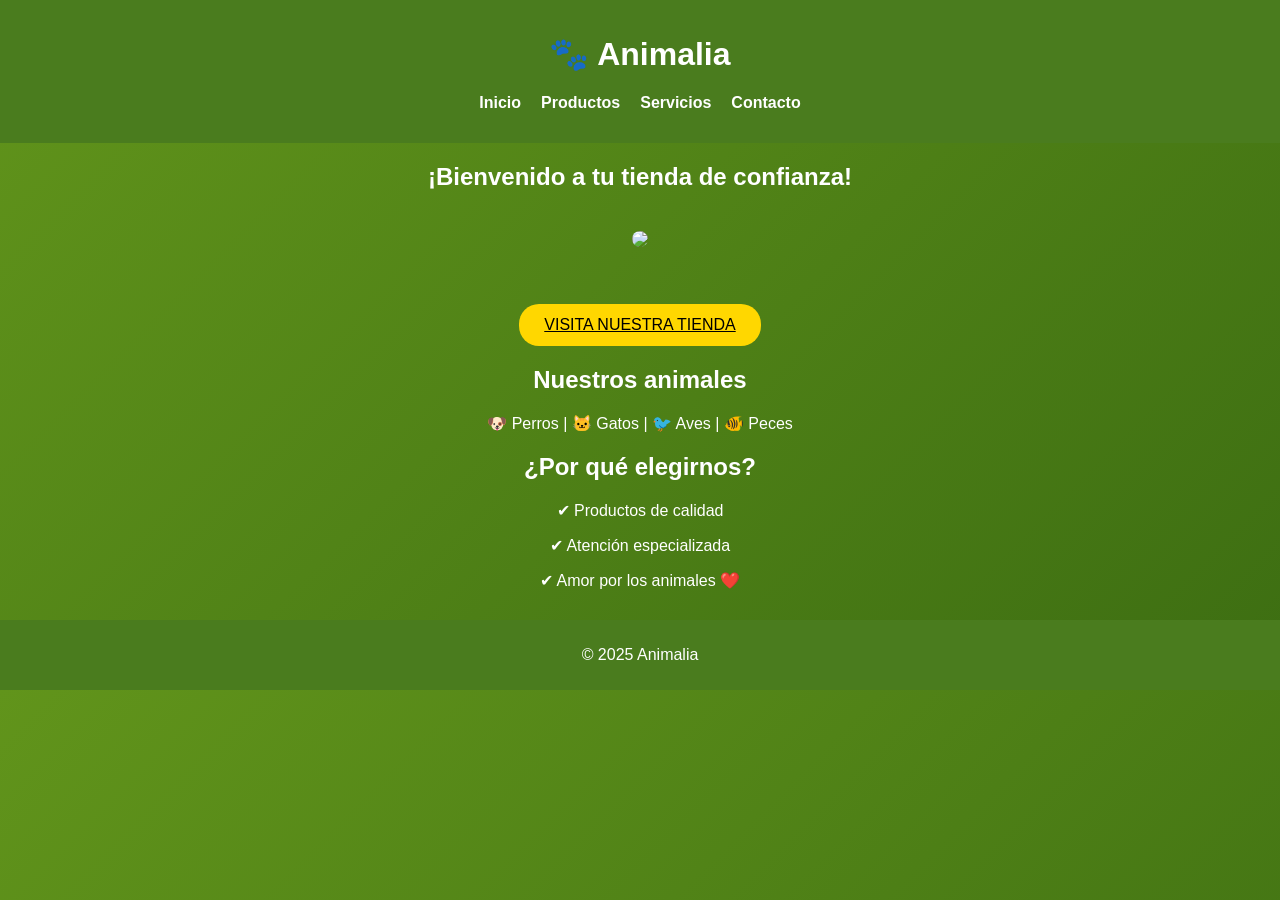
==== index.html @ bbfaf25c "Add files via upload" ====
<!DOCTYPE html>
<html lang="es">
<head>
    <meta charset="UTF-8">
    <meta name="viewport" content="width=device-width, initial-scale=1.0">
    <title>Animalia</title>
    <link rel="stylesheet" href="styles.css">
    <link rel="icon" href="imagenes/logo.jpg">
</head>

<body>

<header>
    <h1>🐾 Animalia</h1>
    <nav>
        <ul>
            <li><a href="index.html">Inicio</a></li>
            <li><a href="productos.html">Productos</a></li>
            <li><a href="servicios.html">Servicios</a></li>
            <li><a href="contacto.html">Contacto</a></li>
        </ul>
    </nav>
</header>

<section>
    <h2>¡Bienvenido a tu tienda de confianza!</h2>
    <img src="imagenes/logo.jpg" class="logo">
    <br><br>
    <a href="tienda.html" class="btn">VISITA NUESTRA TIENDA</a>
</section>

<section>
    <h2>Nuestros animales</h2>
    <p>🐶 Perros | 🐱 Gatos | 🐦 Aves | 🐠 Peces</p>
</section>

<section>
    <h2>¿Por qué elegirnos?</h2>
    <p>✔ Productos de calidad</p>
    <p>✔ Atención especializada</p>
    <p>✔ Amor por los animales ❤️</p>
</section>

<footer>
    <p>&copy; 2025 Animalia</p>
</footer>

</body>
</html>
---- styles.css ----
/* GENERAL */
body{
    background: linear-gradient(135deg, #61941b, #3d6e12);
    font-family: Arial, sans-serif;
    color: white;
    text-align: center;
    margin: 0;
}

/* HEADER */
header{
    background-color: #4a7c1e;
    padding: 15px;
}

/* NAV */
nav ul{
    display: flex;
    justify-content: center;
    gap: 20px;
    list-style: none;
    padding: 0;
}

nav a{
    color: white;
    text-decoration: none;
    font-weight: bold;
}

nav a:hover{
    color: gold;
}

/* TITULOS */
h1, h2, h3{
    margin-top: 20px;
}

/* BOTONES */
.btn{
    background: gold;
    color: black;
    padding: 12px 25px;
    border-radius: 20px;
    display: inline-block;
    margin-top: 15px;
    transition: 0.3s;
}

.btn:hover{
    transform: scale(1.1);
}

/* TARJETAS (PRODUCTOS Y SERVICIOS) */
.product-item, .service-item{
    background: rgba(255,255,255,0.1);
    margin: 15px;
    padding: 15px;
    border-radius: 10px;
    display: inline-block;
    width: 250px;
    transition: 0.3s;
}

.product-item:hover, .service-item:hover{
    transform: scale(1.05);
}

/* IMÁGENES */
img{
    width: 200px;
    border-radius: 10px;
}

.logo{
    width: 150px;
    border-radius: 50%;
    margin: 20px 0;
}

/* BOTONES GENERALES */
button{
    background-color: gold;
    color: black;
    border: none;
    padding: 10px 15px;
    border-radius: 10px;
    cursor: pointer;
    margin-top: 10px;
}

button:hover{
    background-color: #ffd700cc;
}

/* FORMULARIO */
form{
    background: rgba(255,255,255,0.1);
    padding: 20px;
    border-radius: 10px;
    display: inline-block;
}

input, textarea{
    padding: 8px;
    width: 200px;
    border-radius: 5px;
    border: none;
}

/* MAPA */
iframe{
    border-radius: 10px;
    margin-top: 20px;
}

/* FOOTER */
footer{
    margin-top: 30px;
    background-color: #4a7c1e;
    padding: 10px;
}
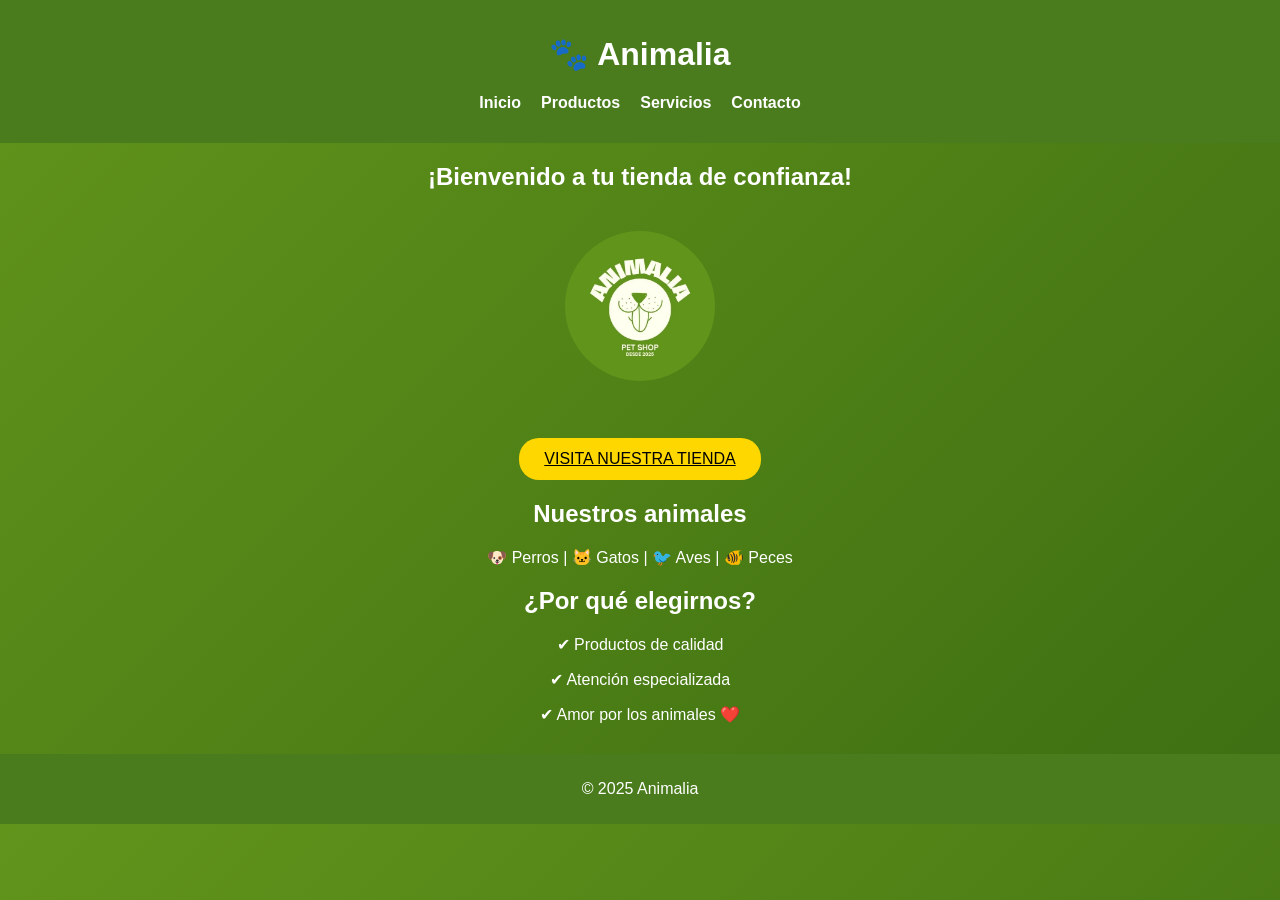
==== commit d7641e66: "Fix HTML formatting and ensure proper structure" ====
--- a/index.html
+++ b/index.html
@@ -46,4 +46,4 @@
 </footer>
 
 </body>
-</html>+</html>
